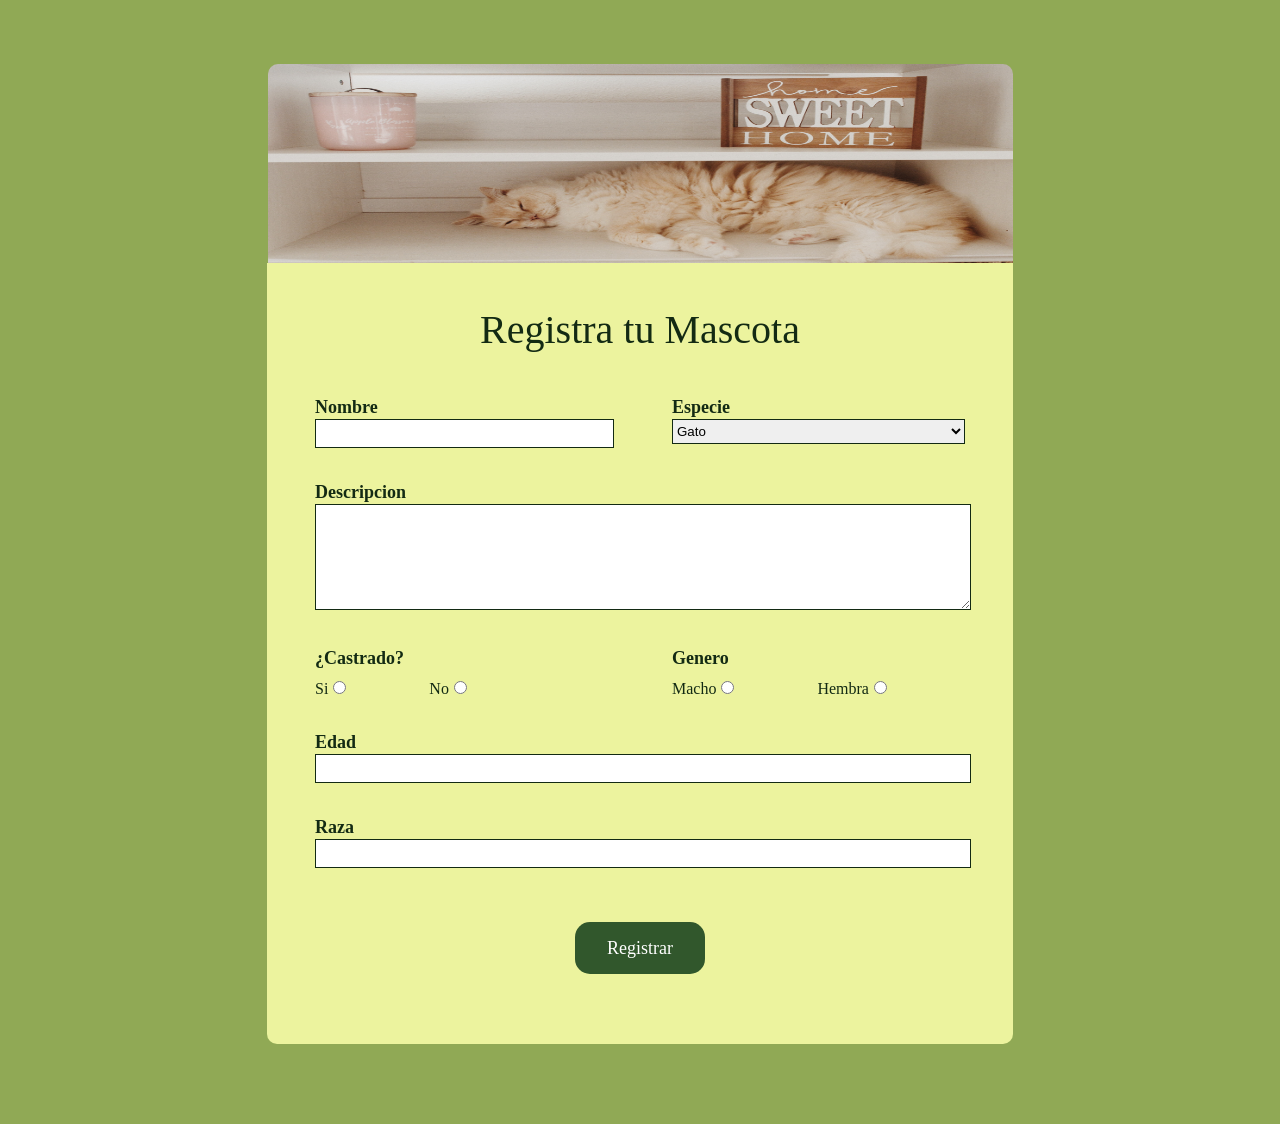
==== animal_regist.html @ 2c12a60e "first commit" ====
<!DOCTYPE html>
<html lang="en">
<head>
    <meta charset="UTF-8">
    <meta http-equiv="X-UA-Compatible" content="IE=edge">
    <meta name="viewport" content="width=device-width, initial-scale=1.0">
    <title>Registro de Animal</title>
    <link rel="stylesheet" href="styles/style.css">
</head>
<body class="formbody">
    
    <div class="top-img-container">
        <img class="top-form-banner" src="media/joyful-6FYjNJiA_eE-unsplash.jpg">
    </div>

    <div class="animalform_container">

    

    <form action="submit" method="post" name="animal_form" class="formulario_animal">


        <h1 class="formtitle">Registra tu Mascota</h1>

         <div class="medium-width">
            <div class="halfcontainer">
               
                    <label class="regis_formlabel">Nombre</label>
                    <input type="text" name="name" id="animal_name" class="form_input">
                
            </div>
            <div class="halfcontainer">
                <label class="regis_formlabel">Especie</label>
                <select name="breed" id="animal_breed" class="form_input">

                    <option value="gato">Gato</option>
                    <option value="perro">Perro</option>
                    <option value="conejo">Conejo</option>
                    <option value="hamster">Hamster</option>

                </select>
            </div>

         </div>
        <label class="regis_formlabel">Descripcion</label>
        <textarea name="description" rows="5" cols="50" id="regist_user" form="animal_form" class="form_input  messagebox"></textarea>
        
        <div class="medium-width">
            <div class="halfcontainer">
                <label class="regis_formlabel">¿Castrado?</label>
                <div class="radio_container">
                    <label for="castrated" class="radiolabel">Si<input type="radio" class="gender_input" name="gender" value="masculino"></label>
                    
                    <label for="notcastrated" class="radiolabel">No<input type="radio" class="gender_input" name="gender" value="femenino"></label>
                </div>
            </div>
            <div class="halfcontainer">
                <label class="regis_formlabel">Genero</label>
                <div class="radio_container">
                    <label for="maleradio" class="radiolabel">Macho<input type="radio" class="gender_input" name="genderanimal" value="macho"></label>
                    
                    <label for="femaleradio" class="radiolabel">Hembra<input type="radio" class="gender_input" name="genderanimal" value="hembra"></label>
                </div>

                
            </div>
        </div>
        
        <label class="regis_formlabel">Edad</label>
        <input type="number" name="animal_age" id="regist_password" class="form_input">

        <label for="address" class="regis_formlabel">Raza</label>
        <input type="text" name="breed" class="form_input">

        <a class="registform_button hoverable">Registrar</a>
    </form>



</div>
</body>
</html>
---- styles/style.css ----
/* <--- Estilos Generales ---> */




.formularybody{

    background-color: #90A955;
    align-items: center;
    justify-content: center;

}

.form_image{
    max-height: auto;

}

.messagebox{

    height: 100px !important; 
        
}

.top-form-banner{
        border-top-right-radius:10px;
        border-top-left-radius: 10px;
        width: 745px;
        height: 200px;

}

.top-img-container{

    margin-top: 4rem;
    margin-bottom: -5px;
    align-items: center;
    text-align: center;

}

.formlabel{

    display: block;
    margin-top: 2rem;
    text-align: left;
    font-family: 'Fanwood Text';
    font-style: normal;
    font-weight: 700;
    font-size: 18px;
    line-height: 24px;

    color: #132A13;
}

.formtitle{
    font-family: 'Fanwood Text';
    font-style: normal;
    font-weight: 400;
    font-size: 40px;
    margin-bottom: 10px;
    text-align: center;

    color: #132A13;

}

.formsubtitle{
    font-family: 'Fanwood Text';
    font-style: normal;
    font-weight: 400;
    font-size: 30px;
    margin-top: 10px;

    text-align: center;

    color: #132A13;

}

.form_input{

    width: 100%;
    height: 25px;
    border: solid 1px #132A13;
}

#login_password{

    width: 100%;
    height: 25px;
    border: solid 1px #132A13;
    
}

.radio_container{

    display: flex;
    gap: 5rem;

}

.radiolabel{

    margin-top: 0.5rem;
    text-align: left;
    font-family: 'Fanwood Text';
    font-style: normal;
    font-weight: 300;
    font-size:16px;
    

    color:#132A13;

}

.medium-width{

    display: flex;
    gap: 4rem;

}

.halfcontainer{

    width: 50%;

}

.hyperlink{
    color: #4F772D;
    cursor: pointer;

}

.hoverable:hover{
    background:#132A13 !important ;
   
    color: #FFFFFF !important;
    cursor: pointer !important;
}

.formbody{

background-color: #90A955;

}

/* <-----Barra de navegacion ---->*/
.navbar{

    padding-left: 2rem;
    padding-right: 2rem;
    background-color: #132A13;
}

.logonav{

    width: 100%;
    height: 75px;
    }

.navbar-toggler{

background-color: white;

}

.navbar-collapse{

text-align: center;

}

.navbar-nav{

    justify-content: end;
    flex: auto;}


.nav-link {


    font-family: 'Fanwood Text';
    padding-left: 2rem !important;
    font-size: 18px;
    padding-left: 2rem !important;
 
    
}

/* <--- Estilos Login ---> */

.loginform_container{

    display: flex;
    position: absolute;
    top: 50%;
    left: 50%;
    transform: translate(-50%,-50%);
    text-align: center;
    justify-content: center;
    width: 80%;

}

.formulario_login{
    background-color: #ECF39E;
    border-top-right-radius:10px;
    border-bottom-right-radius: 10px;
    padding-top: 1rem;
    padding-left: 4rem;
    padding-right: 4rem;
    
}

.loginform_button{
    background: #31572C;
    border-radius: 15px;
    padding: 1rem;
    font-family: 'Fanwood Text';
    font-style: normal;
    font-weight: 400;
    font-size: 18px;
    line-height: 10rem;
    color: #FFFFFF;
    
}

/* <--- Estilos Registro ---> */


.regis_formlabel{

    display: block;
    margin-top: 2rem;
    text-align: left;
    font-family: 'Fanwood Text';
    font-style: normal;
    font-weight: 700;
    font-size: 18px;
    line-height: 24px;

    color: #132A13;
}

.registform_container{
     display: flex;
  

    text-align: center;
    justify-content: center;
    width: 100%;
    margin-top: 4rem;
    margin-bottom: 4rem;
}

.formulario_registro{
     background-color: #ECF39E;
    border-top-right-radius:10px;
    border-top-left-radius: 10px;
    border-bottom-right-radius:10px;
    border-bottom-left-radius: 10px;
    padding-top: 1rem;
    padding-left: 3rem;
    padding-right: 3rem;
    min-width: 650px ;
    padding-bottom: 1rem;
    max-width: fit-content;
    
    margin-bottom: 1rem;


}

.registform_button{
    background: #31572C;
    border-radius: 15px;
    padding-top: 1rem;
    padding-bottom:1rem ;
    padding-left: 2rem;
    padding-right: 2rem;
    font-family: 'Fanwood Text';
    font-style: normal;
    font-weight: 400;
    font-size: 18px;
    line-height: 10rem;
    color: #FFFFFF;
    
}

.p_registrar{
    margin-top: 5rem;
    font-family: 'Fanwood Text';
    font-style: normal;
    font-weight: 400;
    font-size: 20px;
    line-height: 24px;
    text-align: center;

    color: #132A13;
}


/* <---- Registro Animales Estilo ----> */

.animalform_container{
    display: flex;
  
   
    text-align: center;
    justify-content: center;
    width: 100%;
    margin-bottom: 4rem;
}

.formulario_animal{
     background-color: #ECF39E;
    border-bottom-right-radius:10px;
    border-bottom-left-radius: 10px;
    padding-top: 1rem;
    padding-left: 3rem;
    padding-right: 3rem;
    min-width: 650px ;
    padding-bottom: 1rem;
    max-width: fit-content;
    
    margin-bottom: 1rem;


}




@media (max-width:767px) {

.radio_container {
    display: flex;
    gap: 5rem;
    text-align: center;
    justify-content: center;
}
    .form_image{

        display: none;
    }
    
    .formtitle{
        font-size: 30px;
    }

    .formsubtitle{
    
        font-size: 25px;
    }
    .formulario_login{
  
        padding-left: 2rem;
        padding-right: 2rem;
        
    }

    .registform_container {
        display: flex;
        text-align: center;
        justify-content: center;
        width: 90%;
        margin-top: 4rem;
        margin-bottom: 4rem;
        margin-right: 1rem;
        margin-left: 1rem;

    }

    .formulario_registro{

        min-width: 200px;
    }

    .medium-width {
        display: block;
        gap: 4rem;
    }
    .halfcontainer {
        width: 100%;
        display: block;
    }

    .regis_formlabel{

        text-align: center;

    }

      .animalform_container {
    display: flex;
    text-align: center;
    justify-content: center;
    width: 100%;
    margin-bottom: 4rem;
    /* margin-right: 1rem; */
    /* margin-left: 1rem; */
    }

    .formulario_animal{

        min-width: 200px;
    }

    .top-form-banner {
    border-top-right-radius: 10px;
    border-top-left-radius: 10px;
    width: 100%;
    height: 180px;
    }
}


/* <------ Hero -------->*/

.btn {
    padding: 14px 26px;
    font-weight: 700;
    font-size: 13px;
    letter-spacing: 1px;
    text-transform: uppercase;
}
.btn-hero {
    background-color: #31572C;
    border-color: #31572C;
    color: #FFFFFF;
}

.btn-hero:hover{

background:#132A13 !important;
   
    color: #FFFFFF !important;
    cursor: pointer !important;


}
.banner-image{
    background: linear-gradient(rgba(96, 108, 56, 0.8), rgba(40, 54, 24, 0.8)), url(https://images.unsplash.com/photo-1660739675627-ab1b48421122?ixlib=rb-4.0.3&ixid=MnwxMjA3fDB8MHxwaG90by1wYWdlfHx8fGVufDB8fHx8&auto=format&fit=crop&w=872&q=80);
    background-size: cover;
    background-position: center;
}
.banner-phone-image img{
    width:300px;
}
.star-rating a{
color:rgba(255,255,255,0.5);
margin-right:10px;
}
.star-rating a:hover{
color:#fff;
}
.aa{
line-height:26px;    
}


/* Latest Added */


.card-img-top{

    max-height: 200px;
    min-height: 200px;

}

.card-body{

    background-color: #ecf39e;


}

.card{
    border: none;
}

.carousel-control-next-icon,
.carousel-control-prev-icon {
  filter: invert(1);
}


@media screen and (min-width: 576px){

  .carousel-inner {
    display: flex;
  }
  .carousel-item {
    margin-right: 0;
    flex: 0 0 33.333333%;
    display: block;
  }
}

.carousel-inner{
    padding: 1em;
}
.card{
    margin: 0 .5em;
    box-shadow: 2px 6px 8px 0 rgba(22, 22, 26, 0.18);
    border: none;
}
.carousel-control-prev, .carousel-control-next{
    background-color: #e1e1e1;
    width: 6vh;
    height: 6vh;
    border-radius: 50%;
    top: 50%;
    transform: translateY(-50%);
}


/*Informacion del animal */

.animalinfo_container{

   background-color: #ECF39E;
   border-top-right-radius:10px;
   border-bottom-right-radius: 10px;
   margin:5rem;

}
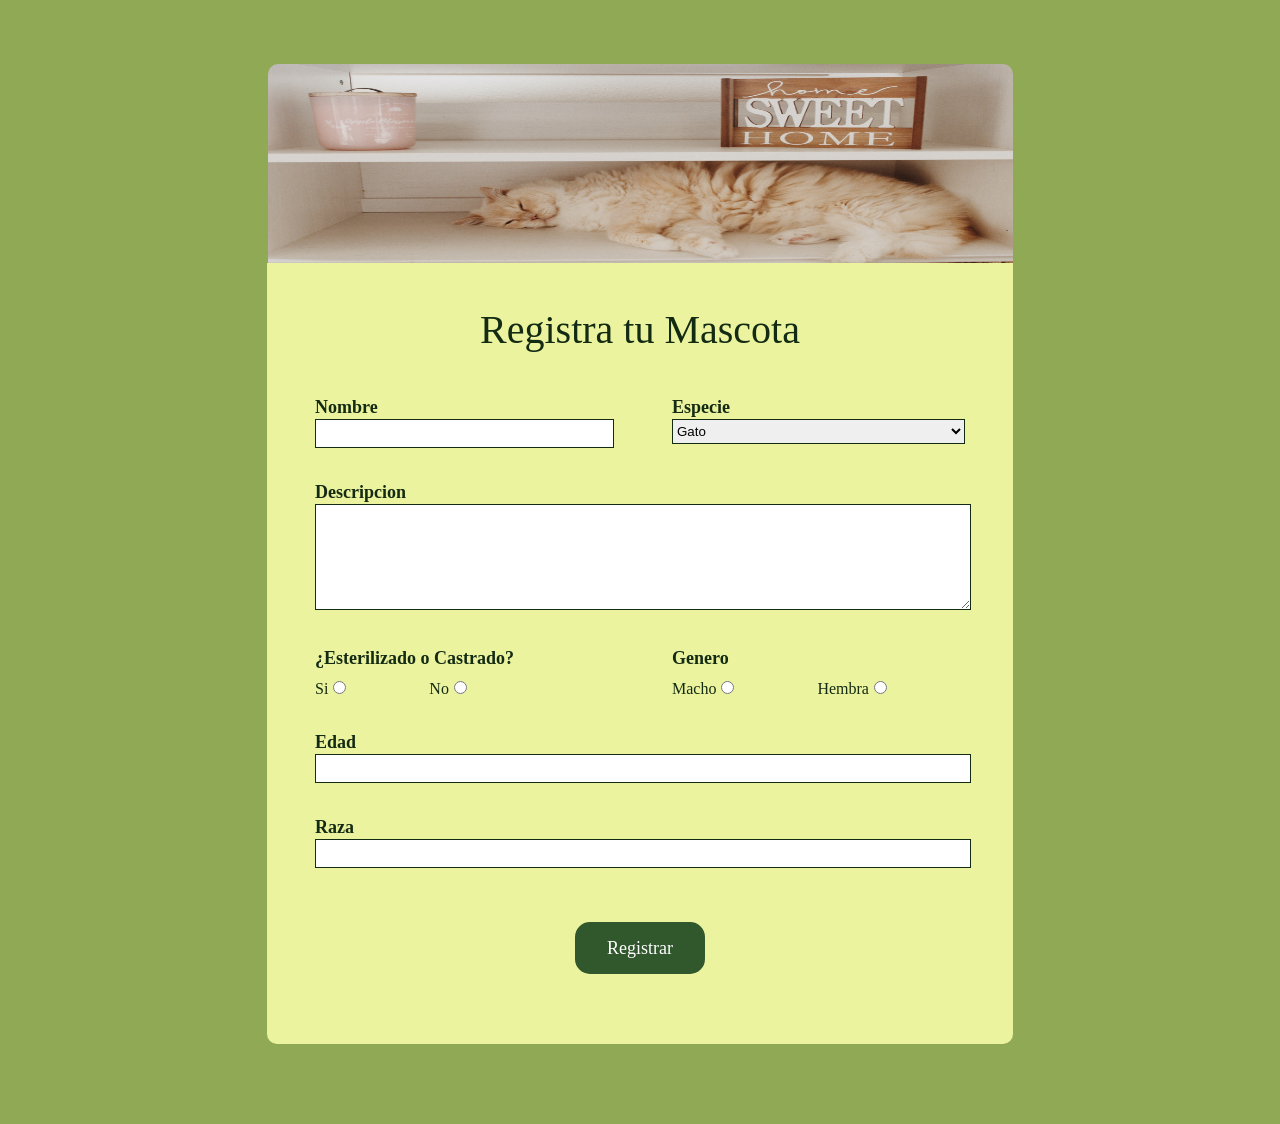
==== commit d2d08781: "update to texts" ====
--- a/animal_regist.html
+++ b/animal_regist.html
@@ -47,7 +47,7 @@
         
         <div class="medium-width">
             <div class="halfcontainer">
-                <label class="regis_formlabel">¿Castrado?</label>
+                <label class="regis_formlabel">¿Esterilizado o Castrado?</label>
                 <div class="radio_container">
                     <label for="castrated" class="radiolabel">Si<input type="radio" class="gender_input" name="gender" value="masculino"></label>
                     
